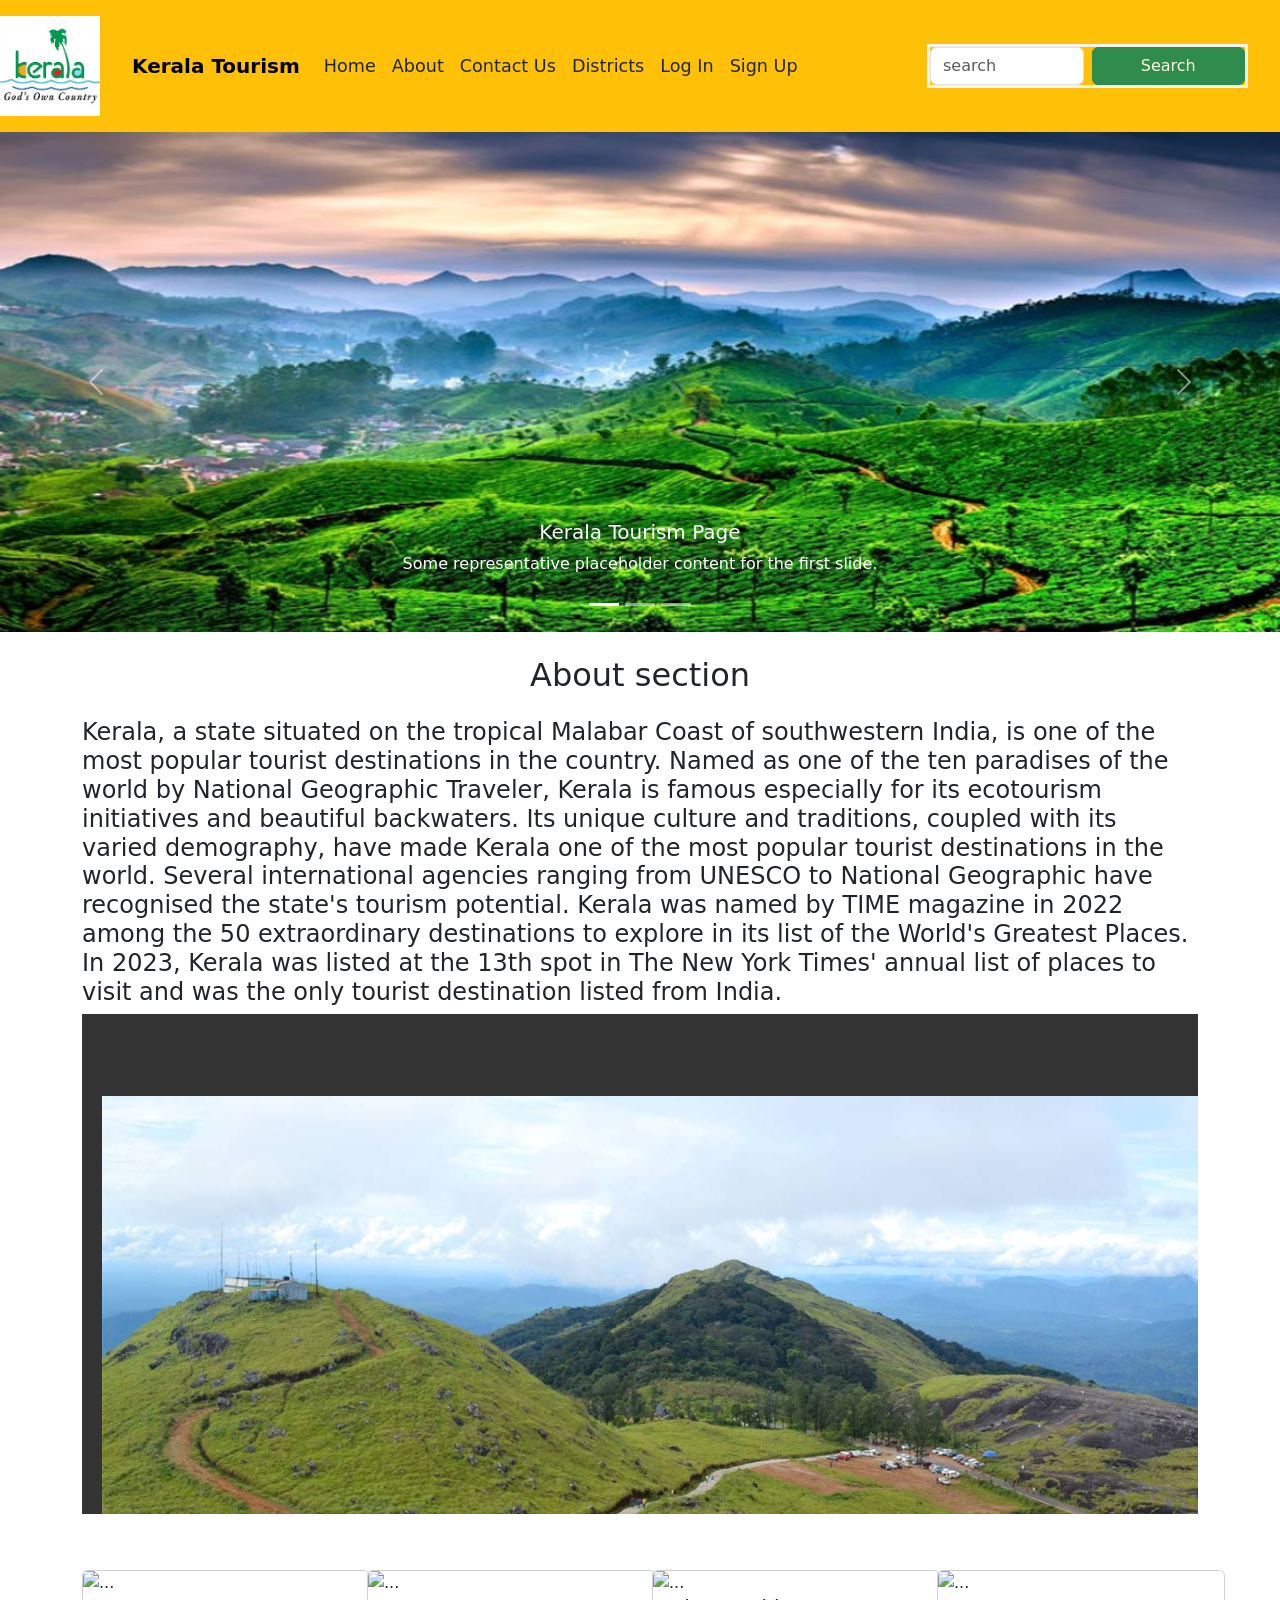
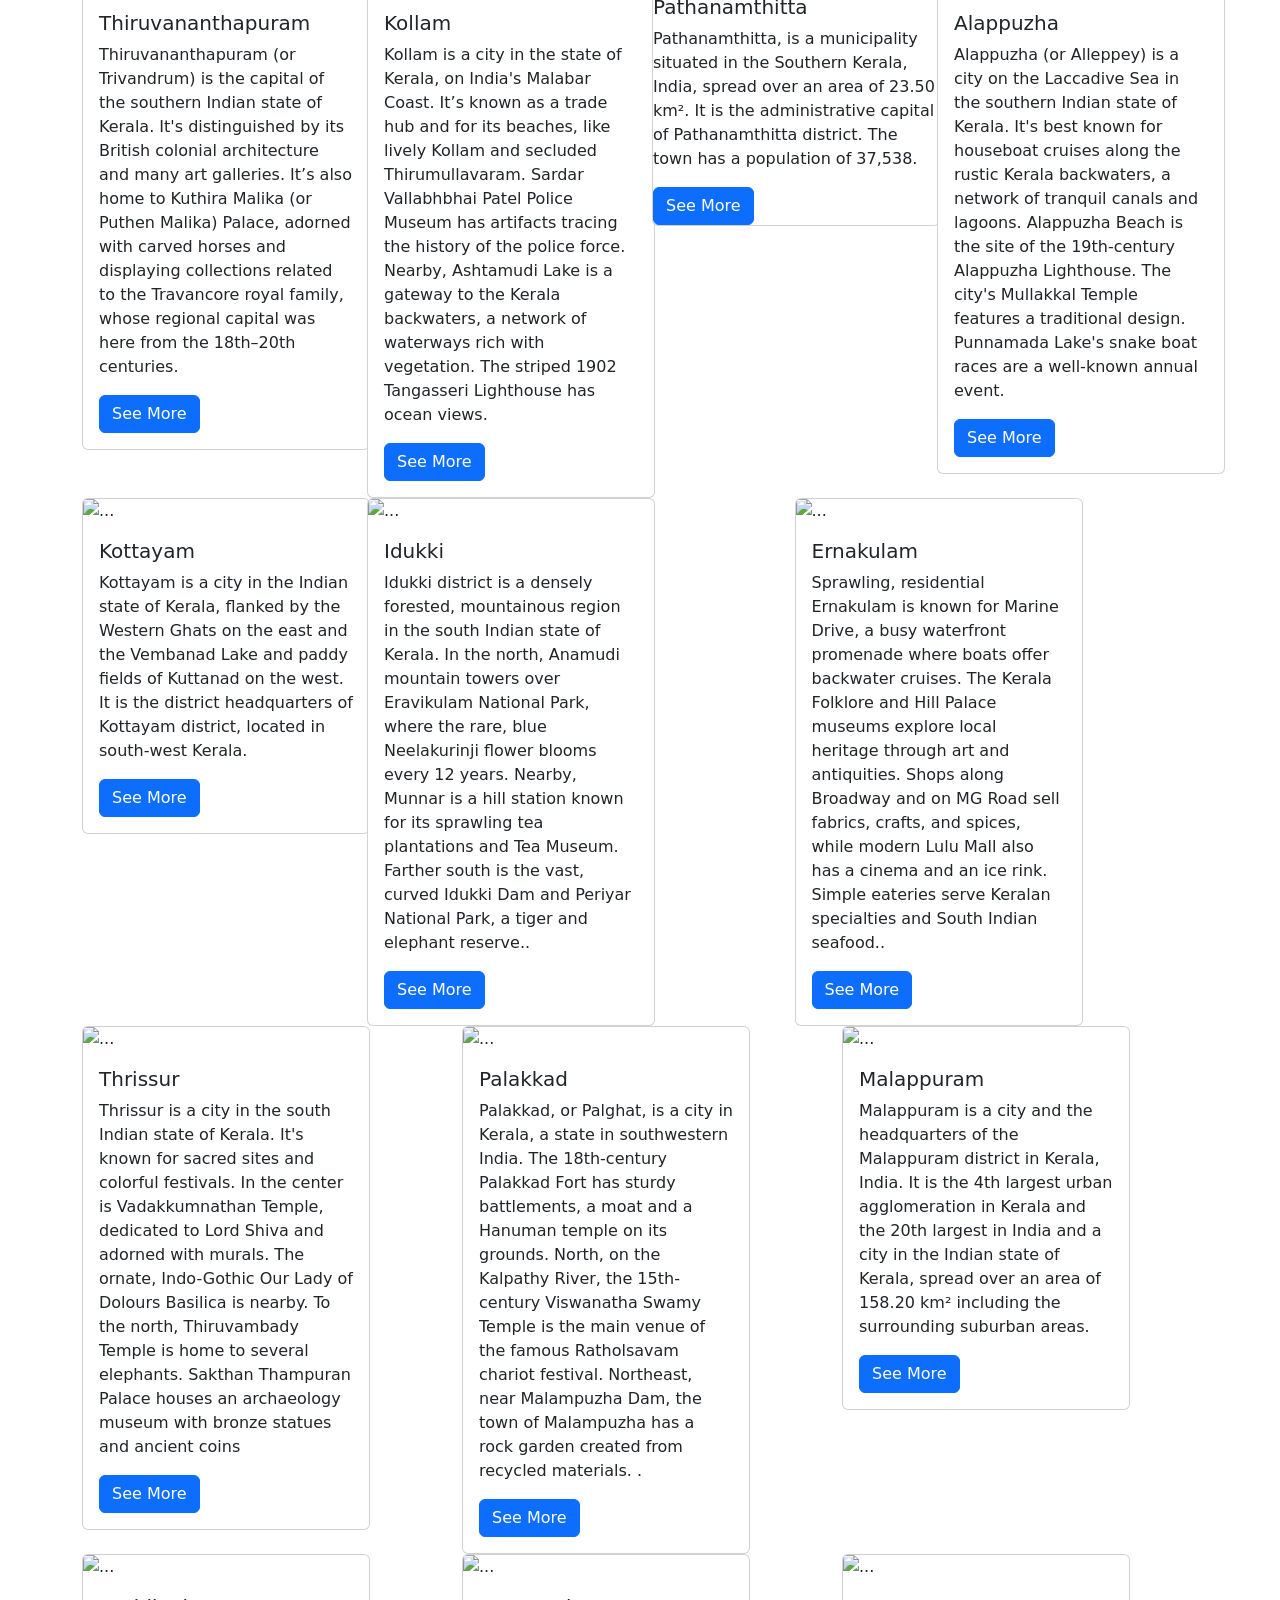
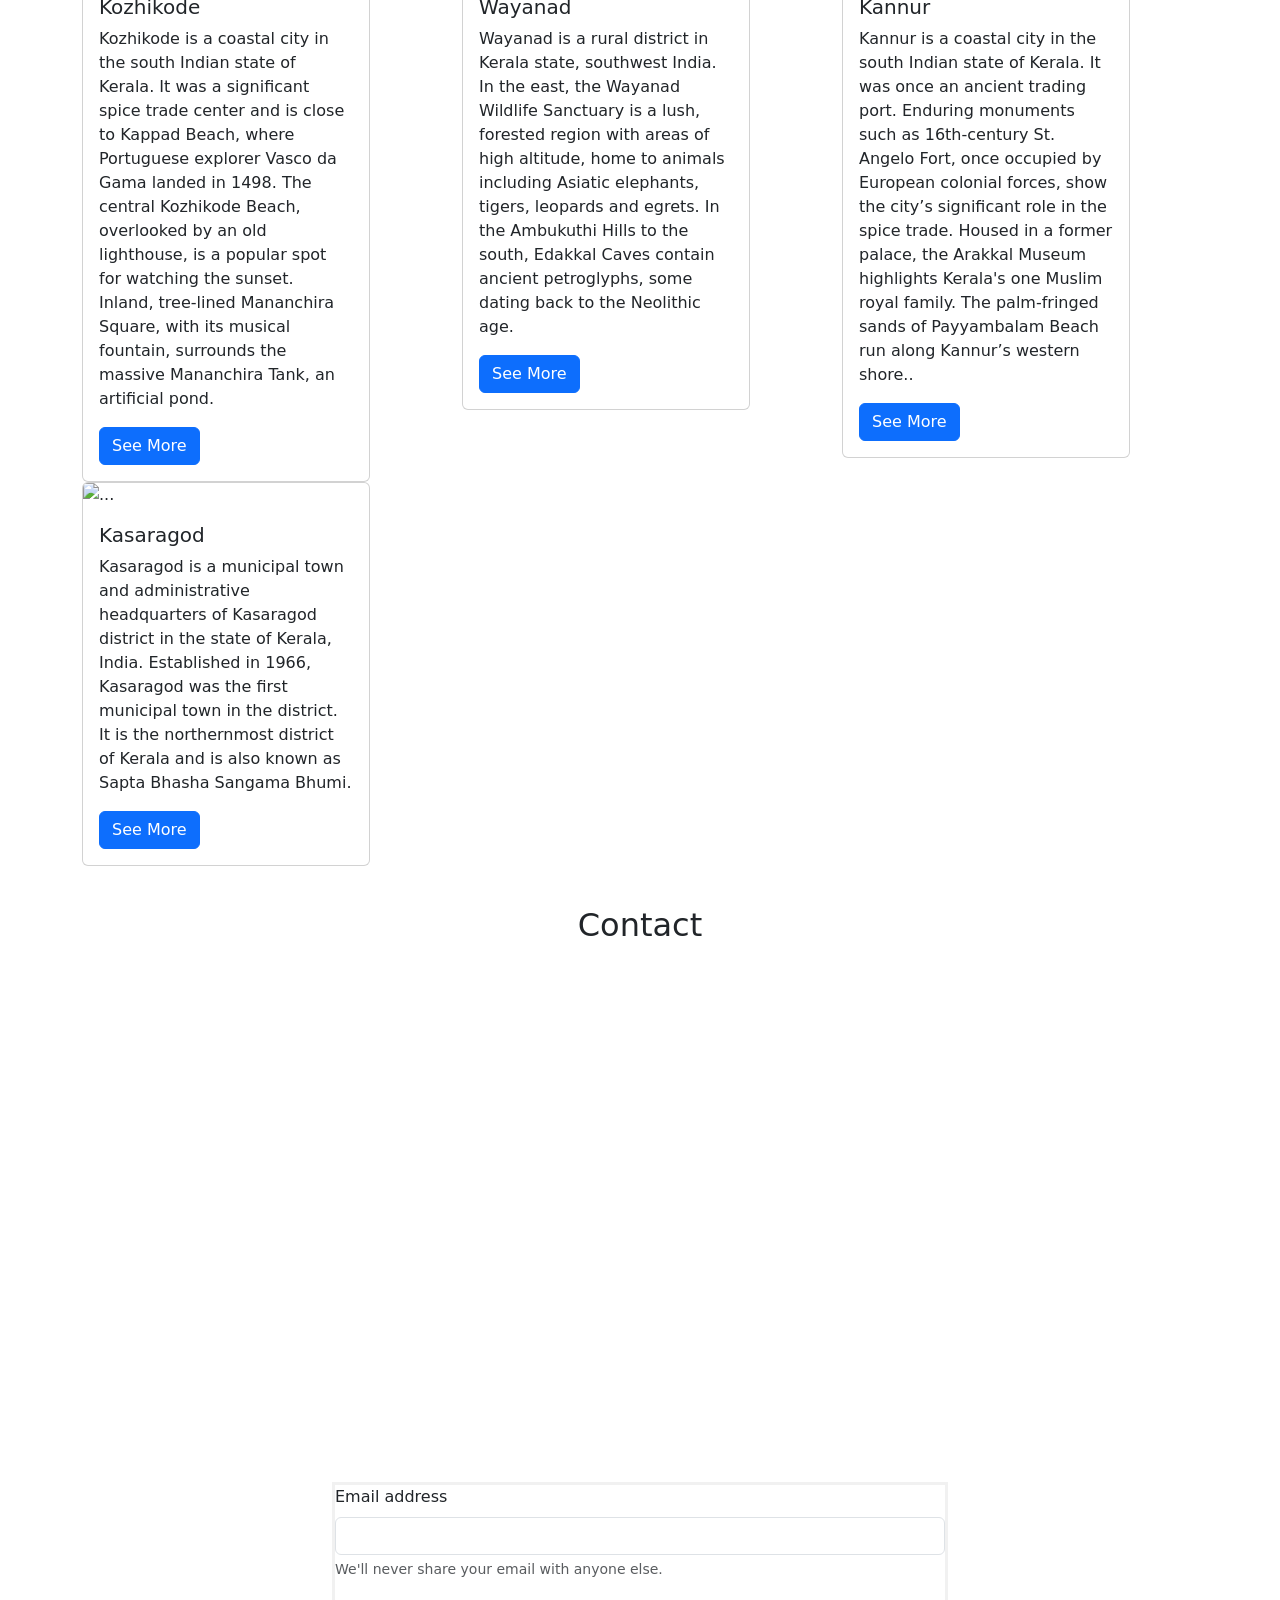
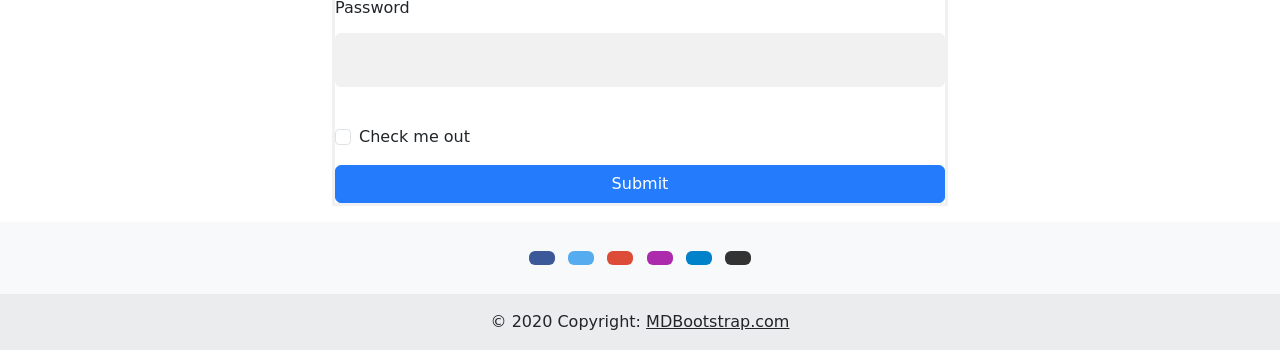
==== index.html @ c7d98034 "changed contact into contact us" ====
<!DOCTYPE html>
<html lang="en">
<head>
    <meta charset="UTF-8">
    <meta name="viewport" content="width=device-width, initial-scale=1.0">
    <title>kerala tourism</title>
    <link rel="stylesheet" href="./style.css">
    <link href="https://cdn.jsdelivr.net/npm/bootstrap@5.3.2/dist/css/bootstrap.min.css" rel="stylesheet" integrity="sha384-T3c6CoIi6uLrA9TneNEoa7RxnatzjcDSCmG1MXxSR1GAsXEV/Dwwykc2MPK8M2HN" crossorigin="anonymous">


</head>
<body>
    <nav>

       <nav class="navbar navbar-expand-lg navbar-dark bg-warning">
        <nav class="navbar">
          <a href="#" class="logo">
            <img src="images/logo.jpeg" alt="logo">
          </a>
    

        </nav>
            <div class="container">
              <a class="navbar-brand text-black fw-bold" href="#">Kerala Tourism</a>
              <button class="navbar-toggler" type="button" data-bs-toggle="collapse" data-bs-target="#navbarScroll" aria-controls="navbarScroll" aria-expanded="false" aria-label="Toggle navigation">
                <span class="navbar-toggler-icon"></span>
              </button>
              <div class="collapse navbar-collapse" id="navbarScroll">
                <ul class="navbar-nav me-auto my-2 my-lg-0 navbar-nav-scroll" style="--bs-scroll-height: 100px;">
                  <li class="nav-item">
                    <a class="nav-link active text-dark" aria-current="page" href="#home">Home</a>
                  </li>
                  <li class="nav-item">
                    <a class="nav-link text-dark" href="#about">About</a>
                  </li>
                  <li class="nav-item">
                    <a class="nav-link text-dark" href="#contact us">Contact Us</a>
                  </li>
                  <li class="nav-item">
                    <a class="nav-link text-dark" href="#districts" role="button" aria-expanded="false">Districts</a>
                    
                  <li class="nav-item">
                    <a class="nav-link text-dark" href="login.html">Log In</a>
                  
                  </li>
                  <li class="nav-item">
                    <a class="nav-link text-dark" href="signup.html">Sign Up</a>
                  </li>
                  </ul>
                <form class="d-flex" role="search">
                  <input class="form-control me-2" type="search" placeholder="search" aria-label="search">
                  <button class="btn btn-success" type="search">Search</button>
                </form>
                </div>
              </div>
            
             
          </nav>
    </nav>
    
    <div id="carouselExampleCaptions" class="carousel slide">
  
        <div class="carousel-indicators">
          
          <button type="button" data-bs-target="#carouselExampleCaptions" data-bs-slide-to="0" class="active" aria-current="true" aria-label="Slide 1"></button>
          <button type="button" data-bs-target="#carouselExampleCaptions" data-bs-slide-to="1" aria-label="Slide 2"></button>
          <button type="button" data-bs-target="#carouselExampleCaptions" data-bs-slide-to="2" aria-label="Slide 3"></button>
        </div>
      
      
        
        <div class="carousel-inner">
          <div class="carousel-item active">
            <img src="./images/carousal.jpg" class="slide d-block w-100" alt="...">
            <div class="carousel-caption d-none d-md-block">
              <h5>Kerala Tourism Page</h5>
              <p>Some representative placeholder content for the first slide.</p>
            </div>
          </div>
          <div class="carousel-item">
            <img src="./images/carousal2.jpeg" class="slide d-block w-100" alt="...">
            <div class="carousel-caption d-none d-md-block">
              <h5>Kerala Tourism Page</h5>
              <p>Some representative placeholder content for the second slide.</p>
            </div>
          </div>
          <div class="carousel-item">
            <img src="./images/carousal3.webp" class="slide d-block w-100" alt="...">
            <div class="carousel-caption d-none d-md-block">
              <h5>Kerala Tourism Page</h5>
              <p>Some representative placeholder content for the third slide.</p>
            </div>
          </div>
        </div>
        <button class="carousel-control-prev" type="button" data-bs-target="#carouselExampleCaptions" data-bs-slide="prev">
          <span class="carousel-control-prev-icon" aria-hidden="true"></span>
          <span class="visually-hidden">Previous</span>
        </button>
        <button class="carousel-control-next" type="button" data-bs-target="#carouselExampleCaptions" data-bs-slide="next">
          <span class="carousel-control-next-icon" aria-hidden="true"></span>
          <span class="visually-hidden">Next</span>
        </button>
        </div>
      </div>
      
      </div>

      <div id="about">
        <br>
        <h2 class="text-center">About section</h2>
        <div class="container">
            <div class="row">
                <div class="col-md-12">
                    <h4>Kerala, a state situated on the tropical Malabar Coast of southwestern India, is one of the most popular tourist destinations in the country. Named as one of the ten paradises of the world by National Geographic Traveler, Kerala is famous especially for its ecotourism initiatives and beautiful backwaters. Its unique culture and traditions, coupled with its varied demography, have made Kerala one of the most popular tourist destinations in the world. Several international agencies ranging from UNESCO to National Geographic have recognised the state's tourism potential. Kerala was named by TIME magazine in 2022 among the 50 extraordinary destinations to explore in its list of the World's Greatest Places. In 2023, Kerala was listed at the 13th spot in The New York Times' annual list of places to visit and was the only tourist destination listed from India.</h4>
                </div>
                
            </div>
          
            

            <div class="scroll-container">
              <br>
              <br>
              
              <img src="images/ponmudi.jpg" alt="ponmudi">
              <img src="images/kathakalii.jpg" alt="kathakalii">
              <img src="images/thrissurpooram.jpg" alt="thrissurpooram">
              <img src="images/houseboat.jpg" alt="houseboat">
            </div>
            
            
             </div>
        </div>
        <br>

        <div id="districts">
          
          <div class="container">
       
        <div class="row">
          <div class="col-3"><div class="card" style="width: 18rem;">
            <img src="https://a.travel-assets.com/findyours-php/viewfinder/images/res70/101000/101644-Thiruvananthapuram-District.jpg" class="card-img-top" alt="...">
            <div class="card-body">
              <h5 class="thiruvananthapuram">Thiruvananthapuram</h5>
              <p class="card-text">Thiruvananthapuram (or Trivandrum) is the capital of the southern Indian state of Kerala. It's distinguished by its British colonial architecture and many art galleries. It’s also home to Kuthira Malika (or Puthen Malika) Palace, adorned with carved horses and displaying collections related to the Travancore royal family, whose regional capital was here from the 18th–20th centuries.</p>
              <a href="tvm.html" class="btn btn-primary">See More</a>
              
            </div>
            </div></div>
          
          <div class="col-3"><div class="card" style="width: 18rem;">
            <img src="https://www.holidify.com/images/cmsuploads/compressed/583_20190430144107.jpg" class="card-img-top" alt="...">
            <div class="card-body">
              <h5 class="kollam">Kollam</h5>
              <p class="card-text">Kollam is a city in the state of Kerala, on India's Malabar Coast. It’s known as a trade hub and for its beaches, like lively Kollam and secluded Thirumullavaram. Sardar Vallabhbhai Patel Police Museum has artifacts tracing the history of the police force. Nearby, Ashtamudi Lake is a gateway to the Kerala backwaters, a network of waterways rich with vegetation. The striped 1902 Tangasseri Lighthouse has ocean views.</p>
              <a href="kollam.html" class="btn btn-primary">See More</a>
            </div>
          </div></div>

          <div class="col-3"><div class="card" style="width: 18rem;">
            <img src="https://dynamic-media-cdn.tripadvisor.com/media/photo-o/11/17/fb/80/perunthenaruvi-waterfall.jpg?w=700&h=-1&s=1" class="card-img-top" alt="...">
            <div class="card-body3">
              <h5 class="pathanamthitta">Pathanamthitta</h5>
              <p class="card-text">Pathanamthitta, is a municipality situated in the Southern Kerala, India, spread over an area of 23.50 km². It is the administrative capital of Pathanamthitta district. The town has a population of 37,538.</p>
              <a href="pta.html" class="btn btn-primary">See More</a>
            </div>
          </div></div>

          <div class="col-3"><div class="card" style="width: 18rem;">
            <img src="https://www.keralatourism.org/images/destination/mobile/alappuzha20160801052013_60_1.jpg" class="card-img-top" alt="...">
            <div class="card-body">
              <h5 class="alappuzha">Alappuzha</h5>
              <p class="card-text">Alappuzha (or Alleppey) is a city on the Laccadive Sea in the southern Indian state of Kerala. It's best known for houseboat cruises along the rustic Kerala backwaters, a network of tranquil canals and lagoons. Alappuzha Beach is the site of the 19th-century Alappuzha Lighthouse. The city's Mullakkal Temple features a traditional design. Punnamada Lake's snake boat races are a well-known annual event.</p>
              <a href="alpy.html" class="btn btn-primary">See More</a>
            </div>
          </div></div>

          <div class="col-3"><div class="card" style="width: 18rem;">
            <img src="https://tripvibe.online/wp-content/uploads/2021/06/Vagamon-1.jpg" class="card-img-top" alt="...">
             <div class="card-body">
              <h5 class="kottayam">Kottayam</h5>
              <p class="card-text">Kottayam is a city in the Indian state of Kerala, flanked by the Western Ghats on the east and the Vembanad Lake and paddy fields of Kuttanad on the west. It is the district headquarters of Kottayam district, located in south-west Kerala.</p>
              <a href="ktym.html" class="btn btn-primary">See More</a>
            </div>
          </div></div>

          <div class="col"><div class="card" style="width: 18rem;">
            <img src="https://static.theprint.in/wp-content/uploads/2018/08/2018_8img10_Aug_2018_PTI8_10_2018_000227B-e1534139417729.jpg" class="card-img-top" alt="...">
            <div class="card-body">
              <h5 class="idukki">Idukki</h5>
              <p class="card-text">Idukki district is a densely forested, mountainous region in the south Indian state of Kerala. In the north, Anamudi mountain towers over Eravikulam National Park, where the rare, blue Neelakurinji flower blooms every 12 years. Nearby, Munnar is a hill station known for its sprawling tea plantations and Tea Museum. Farther south is the vast, curved Idukki Dam and Periyar National Park, a tiger and elephant reserve..</p>
              <a href="idukki.html" class="btn btn-primary">See More</a>
            </div>
          </div></div>
          <div class="col"><div class="card" style="width: 18rem;">
            <img src="https://spb.kerala.gov.in/sites/default/files/styles/inner_banner_image_850x460/public/2020-09/4_1.jpg?itok=QdkvH5Ma" class="card-img-top" alt="...">
            <div class="card-body">
              <h5 class="ernakulam">Ernakulam</h5>
              <p class="card-text">Sprawling, residential Ernakulam is known for Marine Drive, a busy waterfront promenade where boats offer backwater cruises. The Kerala Folklore and Hill Palace museums explore local heritage through art and antiquities. Shops along Broadway and on MG Road sell fabrics, crafts, and spices, while modern Lulu Mall also has a cinema and an ice rink. Simple eateries serve Keralan specialties and South Indian seafood..</p>
              <a href="eklm.html" class="btn btn-primary">See More</a>
            </div>
          </div></div>
          <div class="col"><div class="card" style="width: 18rem;">
            <img src="https://upload.wikimedia.org/wikipedia/commons/thumb/9/9b/Kudamatom_at_thrissur_pooram_2013_7618.JPG/800px-Kudamatom_at_thrissur_pooram_2013_7618.JPG" class="card-img-top" alt="...">
            <div class="card-body">
              <h5 class="thrissur">Thrissur</h5>
              <p class="card-text">Thrissur is a city in the south Indian state of Kerala. It's known for sacred sites and colorful festivals. In the center is Vadakkumnathan Temple, dedicated to Lord Shiva and adorned with murals. The ornate, Indo-Gothic Our Lady of Dolours Basilica is nearby. To the north, Thiruvambady Temple is home to several elephants. Sakthan Thampuran Palace houses an archaeology museum with bronze statues and ancient coins</p>
              <a href="tsr.html" class="btn btn-primary">See More</a>
            </div>
          </div></div>
          <div class="col"><div class="card" style="width: 18rem;">
            <img src="https://peopleplaces.in/wp-content/uploads/2023/01/Places-to-visit-in-palakkad.jpg" class="card-img-top" alt="...">
            <div class="card-body">
              <h5 class="palakkad">Palakkad</h5>
              <p class="card-text">Palakkad, or Palghat, is a city in Kerala, a state in southwestern India. The 18th-century Palakkad Fort has sturdy battlements, a moat and a Hanuman temple on its grounds. North, on the Kalpathy River, the 15th-century Viswanatha Swamy Temple is the main venue of the famous Ratholsavam chariot festival. Northeast, near Malampuzha Dam, the town of Malampuzha has a rock garden created from recycled materials. .</p>
              <a href="plkd.html" class="btn btn-primary">See More</a>
            </div>
          </div></div>
          <div class="col"><div class="card" style="width: 18rem;">
            <img src="https://www.shrineyatra.com/wp-content/uploads/2023/07/Places-to-Visit-in-Malappuram.jpg" class="card-img-top" alt="...">
            <div class="card-body">
              <h5 class="malappuram">Malappuram</h5>
              <p class="card-text">Malappuram is a city and the headquarters of the Malappuram district in Kerala, India. It is the 4th largest urban agglomeration in Kerala and the 20th largest in India and a city in the Indian state of Kerala, spread over an area of 158.20 km² including the surrounding suburban areas.</p>
              <a href="mlprm.html" class="btn btn-primary">See More</a>
            </div>
          </div></div>
          <div class="col"><div class="card" style="width: 18rem;">
            <img src="https://www.dtpckozhikode.com/uploads/picture_gallery/gallery_images/kozhikode-beach-2-20230509170339267388.webp" class="card-img-top" alt="...">
            <div class="card-body">
              <h5 class="kozhikode">Kozhikode</h5>
              <p class="card-text">Kozhikode is a coastal city in the south Indian state of Kerala. It was a significant spice trade center and is close to Kappad Beach, where Portuguese explorer Vasco da Gama landed in 1498. The central Kozhikode Beach, overlooked by an old lighthouse, is a popular spot for watching the sunset. Inland, tree-lined Mananchira Square, with its musical fountain, surrounds the massive Mananchira Tank, an artificial pond. </p>
              <a href="kozhikkod.html" class="btn btn-primary">See More</a>
            </div>
          </div></div>
          <div class="col"><div class="card" style="width: 18rem;">
            <img src="https://www.keralatourism.org/images/microsites/wayanad/waynadu-1024x768.jpg" class="card-img-top" alt="...">
            <div class="card-body">
              <h5 class="wayanad">Wayanad</h5>
              <p class="card-text">Wayanad is a rural district in Kerala state, southwest India. In the east, the Wayanad Wildlife Sanctuary is a lush, forested region with areas of high altitude, home to animals including Asiatic elephants, tigers, leopards and egrets. In the Ambukuthi Hills to the south, Edakkal Caves contain ancient petroglyphs, some dating back to the Neolithic age.</p>
              <a href="wayanad.html" class="btn btn-primary">See More</a>
            </div>
          </div></div>
          <div class="col"><div class="card" style="width: 18rem;">
            <img src="https://static.toiimg.com/photo/50945306.cms" class="card-img-top" alt="...">
            <div class="card-body">
              <h5 class="kannur">Kannur</h5>
              <p class="card-text">Kannur is a coastal city in the south Indian state of Kerala. It was once an ancient trading port. Enduring monuments such as 16th-century St. Angelo Fort, once occupied by European colonial forces, show the city’s significant role in the spice trade. Housed in a former palace, the Arakkal Museum highlights Kerala's one Muslim royal family. The palm-fringed sands of Payyambalam Beach run along Kannur’s western shore..</p>
              <a href="kannur.html" class="btn btn-primary">See More</a>
            </div>
          </div></div>
          <div class="col"><div class="card" style="width: 18rem;">
            <img src="https://static2.tripoto.com/media/filter/tst/img/OgData/1507807944_bekal_fort_kasaragod_kerala_01.jpg" class="card-img-top" alt="...">
            <div class="card-body">
              <h5 class="kasaragod">Kasaragod</h5>
              <p class="card-text">Kasaragod is a municipal town and administrative headquarters of Kasaragod district in the state of Kerala, India. Established in 1966, Kasaragod was the first municipal town in the district. It is the northernmost district of Kerala and is also known as Sapta Bhasha Sangama Bhumi.</p>
              <a href="kasaragod.html" class="btn btn-primary">See More</a>
            </div>
          </div></div>

        </div>
      </div>
    </div>

       </div>
       <br>

     <div id="contact us">
      <h2 class="text-center">Contact</h2>
      <br>
        <div class="row">
          <div class="container col-md-6">
            <iframe src="https://www.google.com/maps/embed?pb=!1m18!1m12!1m3!1d125922.77155755163!2d76.2597037642761!3d9.501196369337336!2m3!1f0!2f0!3f0!3m2!1i1024!2i768!4f13.1!3m3!1m2!1s0x3b0884f1aa296b61%3A0xb84764552c41f85a!2sAlappuzha%2C%20Kerala!5e0!3m2!1sen!2sin!4v1701685766400!5m2!1sen!2sin" width="600" height="450" style="border:0;" allowfullscreen="" loading="lazy" referrerpolicy="no-referrer-when-downgrade"></iframe>
          </div>

        </div>
        <div class="container col-md-6">
        <form>
          <div class="mb-3">
            <label for="exampleInputEmail1" class="form-label">Email address</label>
            <input type="email" class="form-control" id="exampleInputEmail1" aria-describedby="emailHelp">
            <div id="emailHelp" class="form-text">We'll never share your email with anyone else.</div>
          </div>
          <div class="mb-3">
            <label for="exampleInputPassword1" class="form-label">Password</label>
            <input type="password" class="form-control" id="exampleInputPassword1">
          </div>
          <div class="mb-3 form-check">
            <input type="checkbox" class="form-check-input" id="exampleCheck1">
            <label class="form-check-label" for="exampleCheck1">Check me out</label>
          </div>
          <button type="submit" class="btn btn-primary">Submit</button>
        </form>
      </div>
    </div>
    <footer class="bg-body-tertiary text-center">
      <!-- Grid container -->
      <div class="container p-4 pb-0">
        <!-- Section: Social media -->
        <section class="mb-4">
          <!-- Facebook -->
          <a
          data-mdb-ripple-init
            class="btn text-white btn-floating m-1"
            style="background-color: #3b5998;"
            href="#!"
            role="button"
            ><i class="fab fa-facebook-f"></i
          ></a>
    
          <!-- Twitter -->
          <a
            data-mdb-ripple-init
            class="btn text-white btn-floating m-1"
            style="background-color: #55acee;"
            href="#!"
            role="button"
            ><i class="fab fa-twitter"></i
          ></a>
    
          <!-- Google -->
          <a
            data-mdb-ripple-init
            class="btn text-white btn-floating m-1"
            style="background-color: #dd4b39;"
            href="#!"
            role="button"
            ><i class="fab fa-google"></i
          ></a>
    
          <!-- Instagram -->
          <a
            data-mdb-ripple-init
            class="btn text-white btn-floating m-1"
            style="background-color: #ac2bac;"
            href="#!"
            role="button"
            ><i class="fab fa-instagram"></i
          ></a>
    
          <!-- Linkedin -->
          <a
            data-mdb-ripple-init
            class="btn text-white btn-floating m-1"
            style="background-color: #0082ca;"
            href="#!"
            role="button"
            ><i class="fab fa-linkedin-in"></i
          ></a>
          <!-- Github -->
          <a
            data-mdb-ripple-init
            class="btn text-white btn-floating m-1"
            style="background-color: #333333;"
            href="#!"
            role="button"
            ><i class="fab fa-github"></i
          ></a>
        </section>
        <!-- Section: Social media -->
      </div>
      <!-- Grid container -->
    
      <!-- Copyright -->
      <div class="text-center p-3" style="background-color: rgba(0, 0, 0, 0.05);">
        © 2020 Copyright:
        <a class="text-body" href="https://mdbootstrap.com/">MDBootstrap.com</a>
      </div>
      <!-- Copyright -->
    </footer>
       
        
       


     <script src="https://cdn.jsdelivr.net/npm/bootstrap@5.3.2/dist/js/bootstrap.bundle.min.js" integrity="sha384-C6RzsynM9kWDrMNeT87bh95OGNyZPhcTNXj1NW7RuBCsyN/o0jlpcV8Qyq46cDfL" crossorigin="anonymous"></script>

</body>
</html>
---- style.css ----
img.slide{
    height:500px;

}
div.scroll-container {
  background-color: #333;
  overflow: auto;
  white-space: nowrap;
  padding: 10px;
  height:500px;
  /*width: 900px;*/
}

div.scroll-container img {
  padding: 10px;
}
.navbar{
  color: #ffff;
  text-decoration: none;
  font-size: 1.1rem;
  font-weight: 500;
  
  
}

.navbar .logo img{
  width: 100px;
}


/* Bordered form */
form {
  border: 3px solid #f1f1f1;
}

/* Full-width inputs */
input[type=text], input[type=password] {
  width: 100%;
  padding: 12px 20px;
  margin: 8px 0;
  display: inline-block;
  border: 1px solid #ccc;
  box-sizing: border-box;
}

/* Set a style for all buttons */
button {
  background-color: #04AA6D;
  color: white;
  padding: 14px 20px;
  margin: 8px 0;
  border: none;
  cursor: pointer;
  width: 100%;
}

/* Add a hover effect for buttons */
button:hover {
  opacity: 0.8;
}

/* Extra style for the cancel button (red) */
.cancelbtn {
  width: 2px;
  padding: 10px 18px;
  background-color: #f44336;
}

/* Center the avatar image inside this container */
.imgcontainer {
  text-align: center;
  margin: 24px 0 12px 0;
}

/* Avatar image */
img.avatar {
  width:10%;
  border-radius: 50%;
}

/* Add padding to containers */
.container {
  padding: 16px;
}

/* The "Forgot password" text */
span.psw {
  float: right;
  padding-top: 16px;
}

/* Change styles for span and cancel button on extra small screens */
@media screen and (max-width: 300px) {
  span.psw {
    display: block;
    float: none;
  }
  .cancelbtn {
    width:100%
  }
}

* {box-sizing: border-box}

/* Full-width input fields */
  input[type=text], input[type=password] {
  width: 100%;
  padding: 15px;
  margin: 5px 0 22px 0;
  display: inline-block;
  border: none;
  background: #f1f1f1;
}

input[type=text]:focus, input[type=password]:focus {
  background-color: #ddd;
  outline: none;
}

hr {
  border: 1px solid #f1f1f1;
  margin-bottom: 25px;
}

/* Set a style for all buttons */
button {
  background-color: #04AA6D;
  color: white;
  padding: 14px 20px;
  margin: 8px 0;
  border: none;
  cursor: pointer;
  width: 100%;
  opacity: 0.9;
}

button:hover {
  opacity:1;
}

/* Extra styles for the cancel button */
.cancelbtn {
  padding: 14px 20px;
  background-color: #f44336;
}

/* Float cancel and signup buttons and add an equal width */
.cancelbtn, .signupbtn {
  float: left;
  width: 50%;
}

/* Add padding to container elements */
.container {
  padding: 16px;
}

/* Clear floats */
.clearfix::after {
  content: "";
  clear: both;
  display: table;
}

/* Change styles for cancel button and signup button on extra small screens */
@media screen and (max-width: 300px) {
  .cancelbtn, .signupbtn {
    width: 100%;
  }
}

.sidebox{
  overflow: scroll;
}
.img{
  min-width: 200px;
}
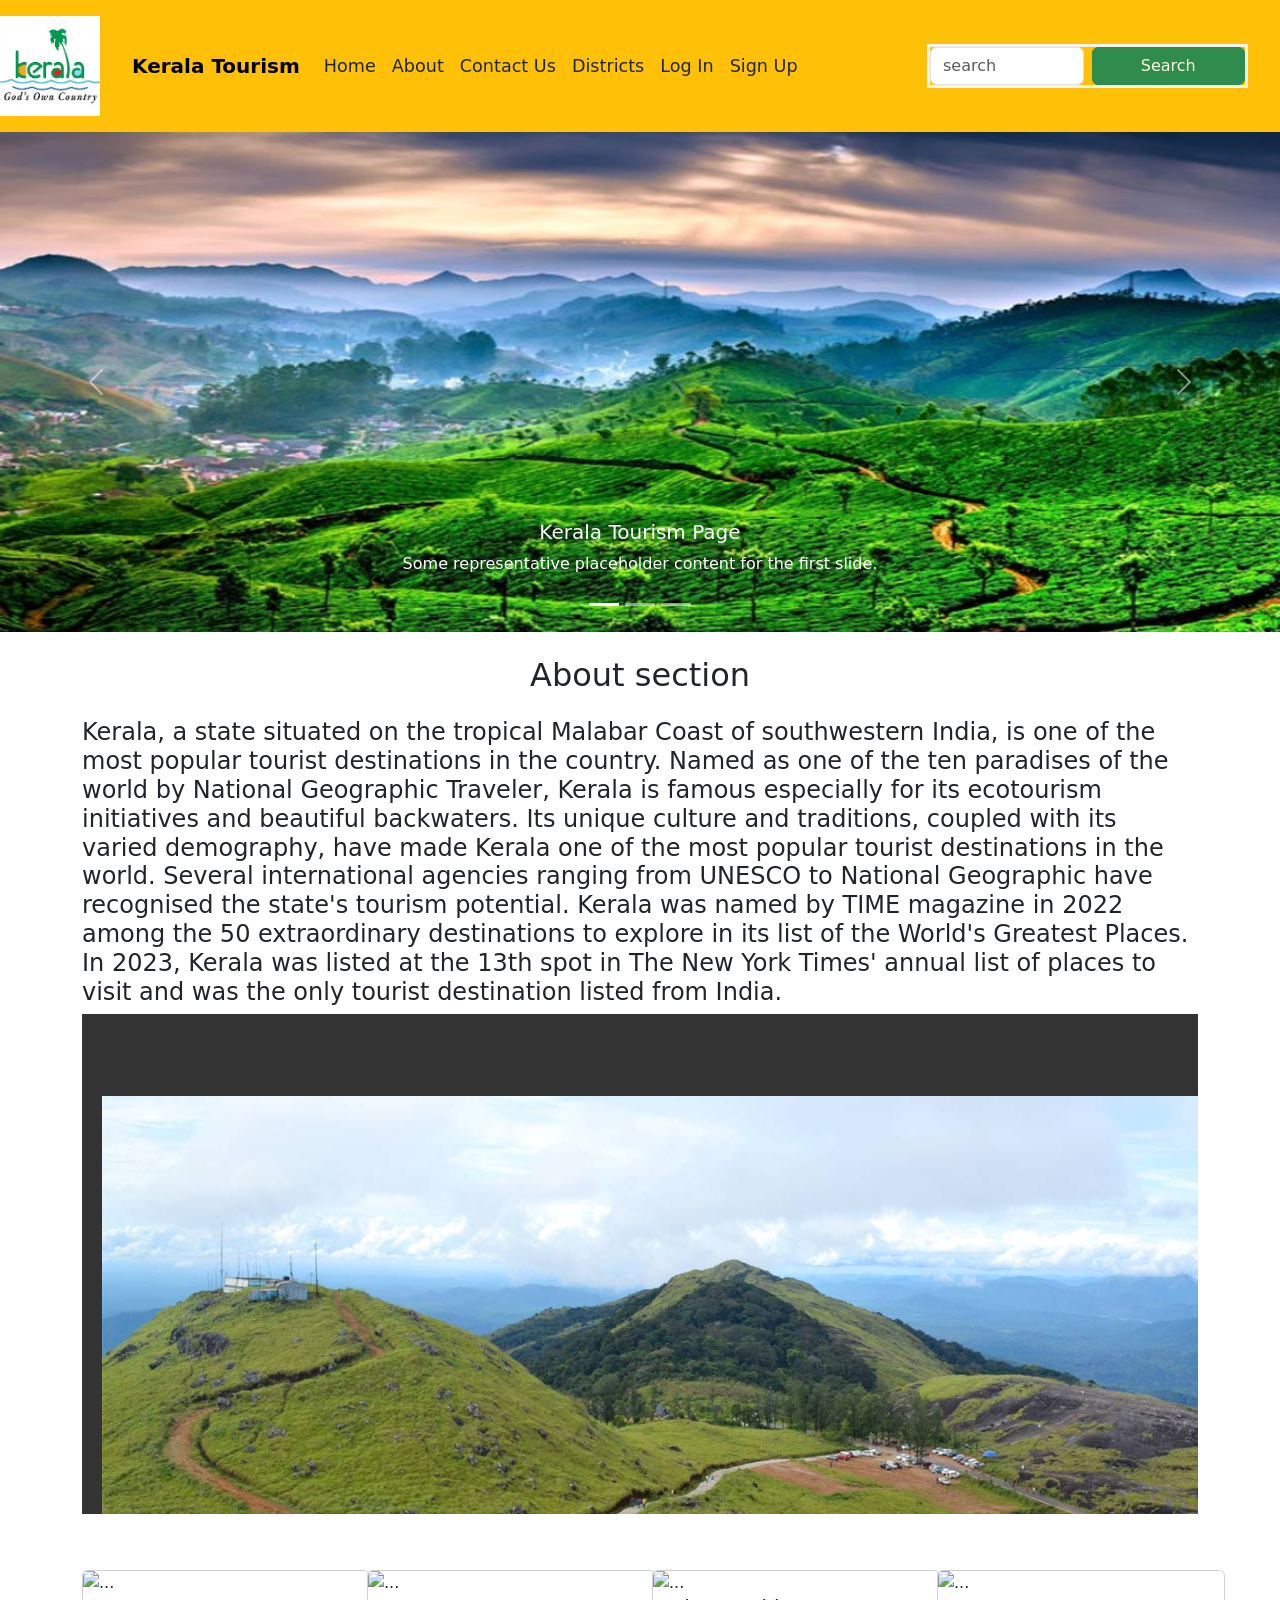
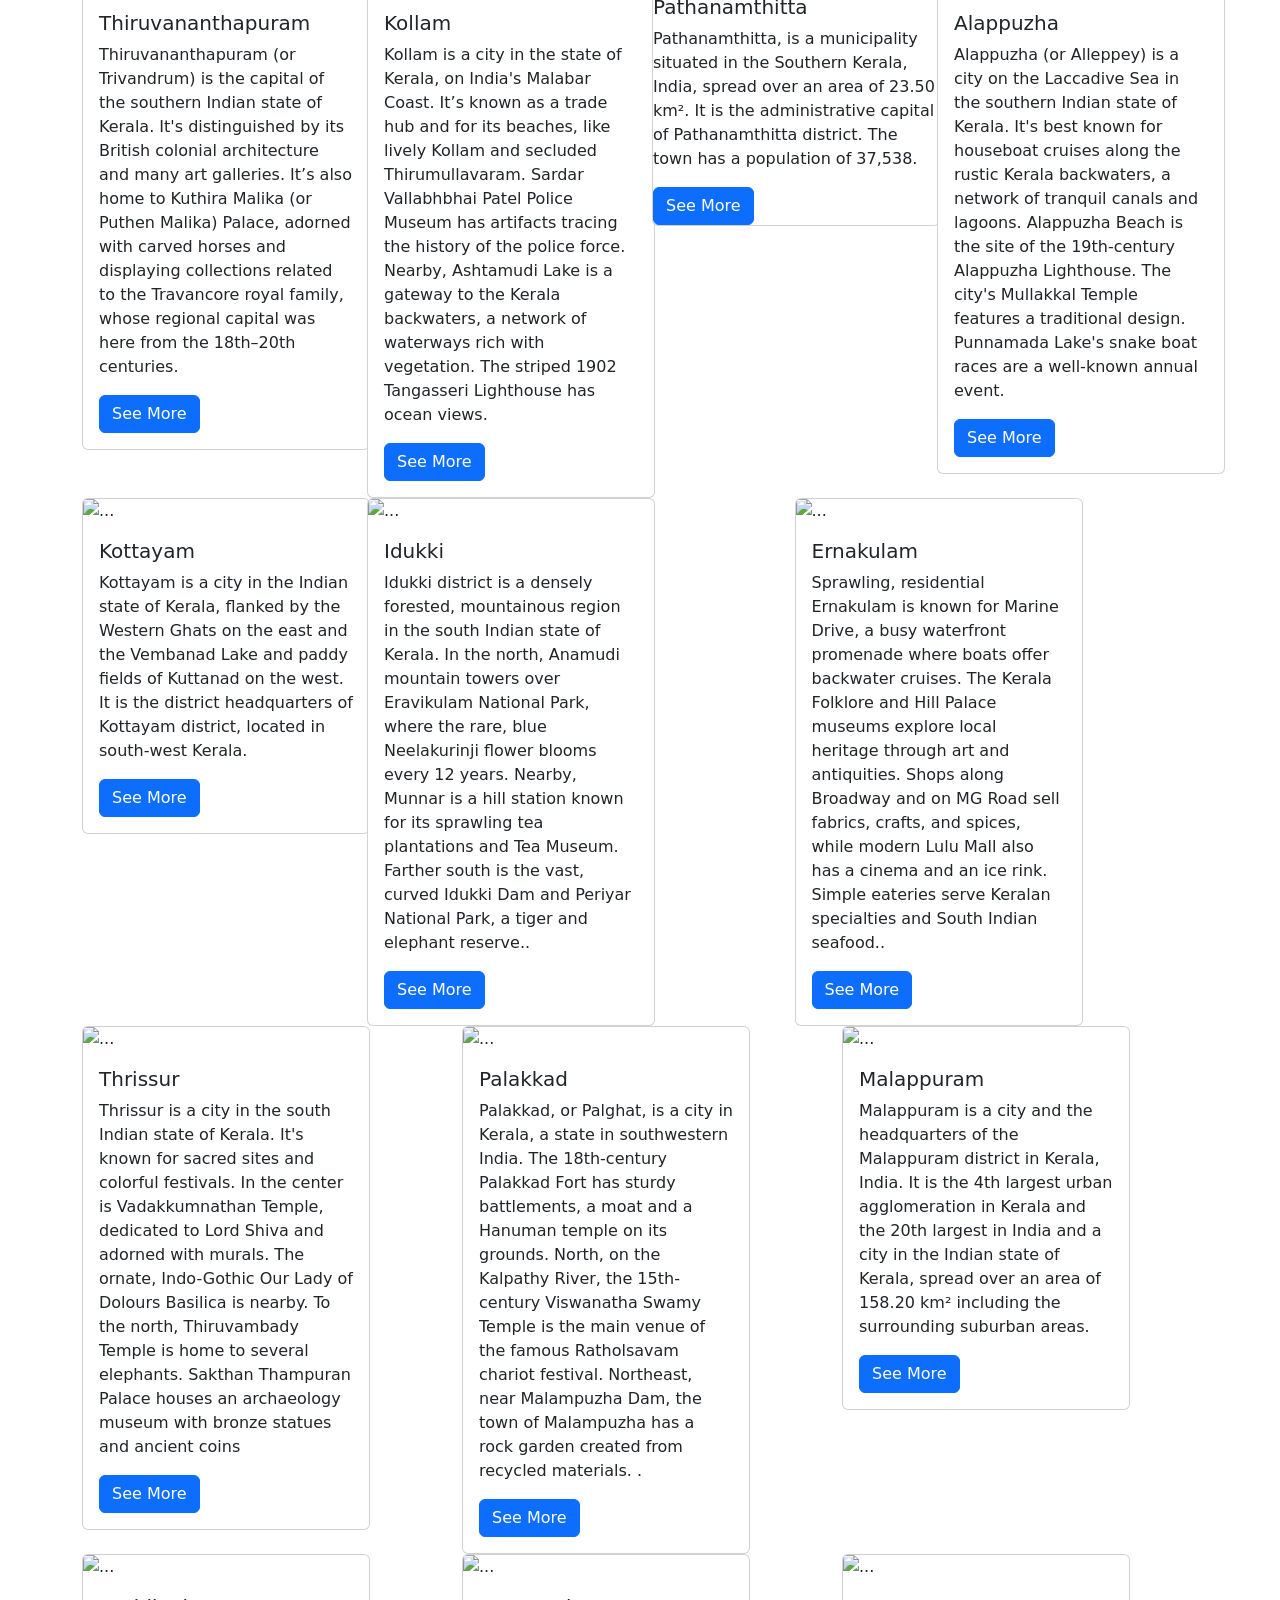
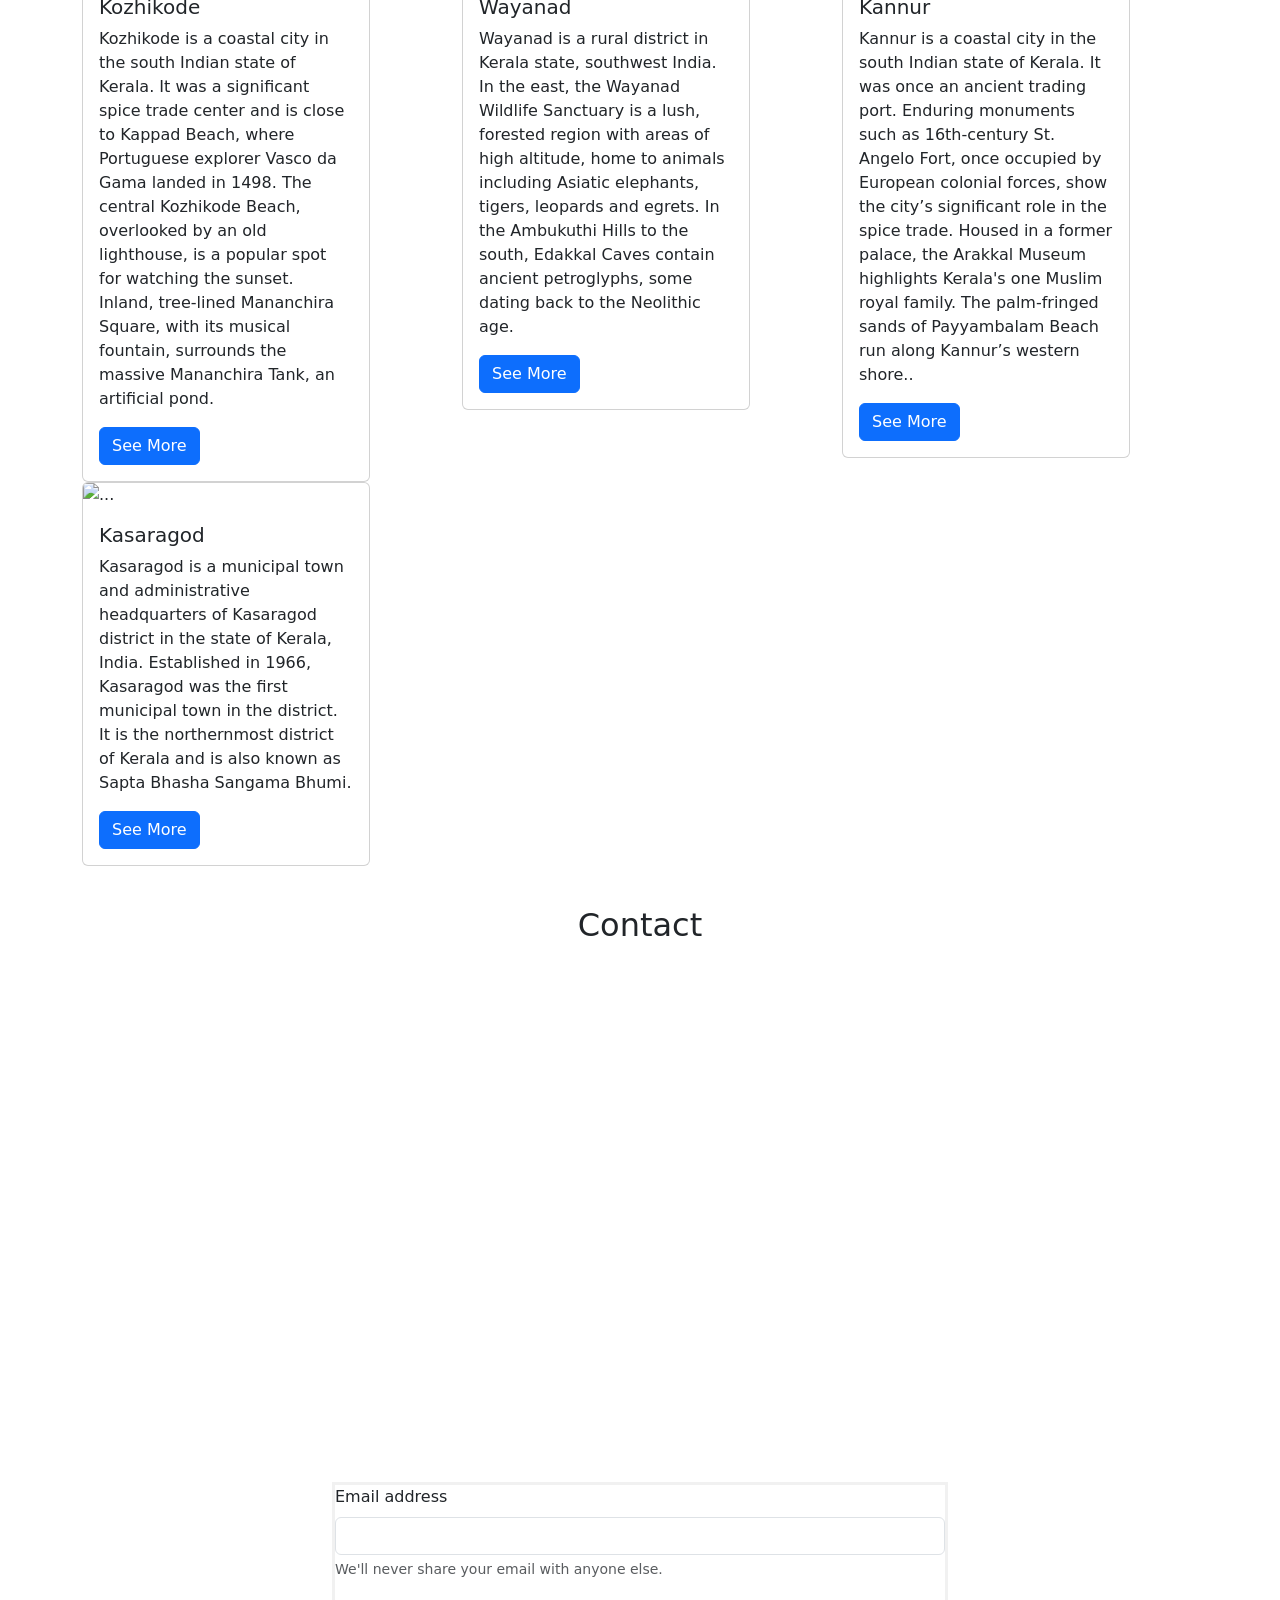
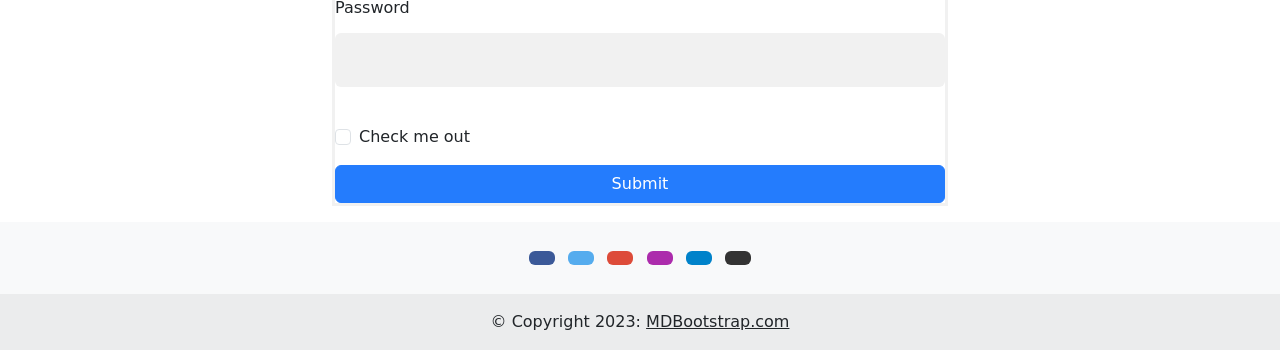
==== commit 049b47e5: "copyright 2023" ====
--- a/index.html
+++ b/index.html
@@ -362,7 +362,7 @@
     
       <!-- Copyright -->
       <div class="text-center p-3" style="background-color: rgba(0, 0, 0, 0.05);">
-        © 2020 Copyright:
+        © Copyright 2023:
         <a class="text-body" href="https://mdbootstrap.com/">MDBootstrap.com</a>
       </div>
       <!-- Copyright -->
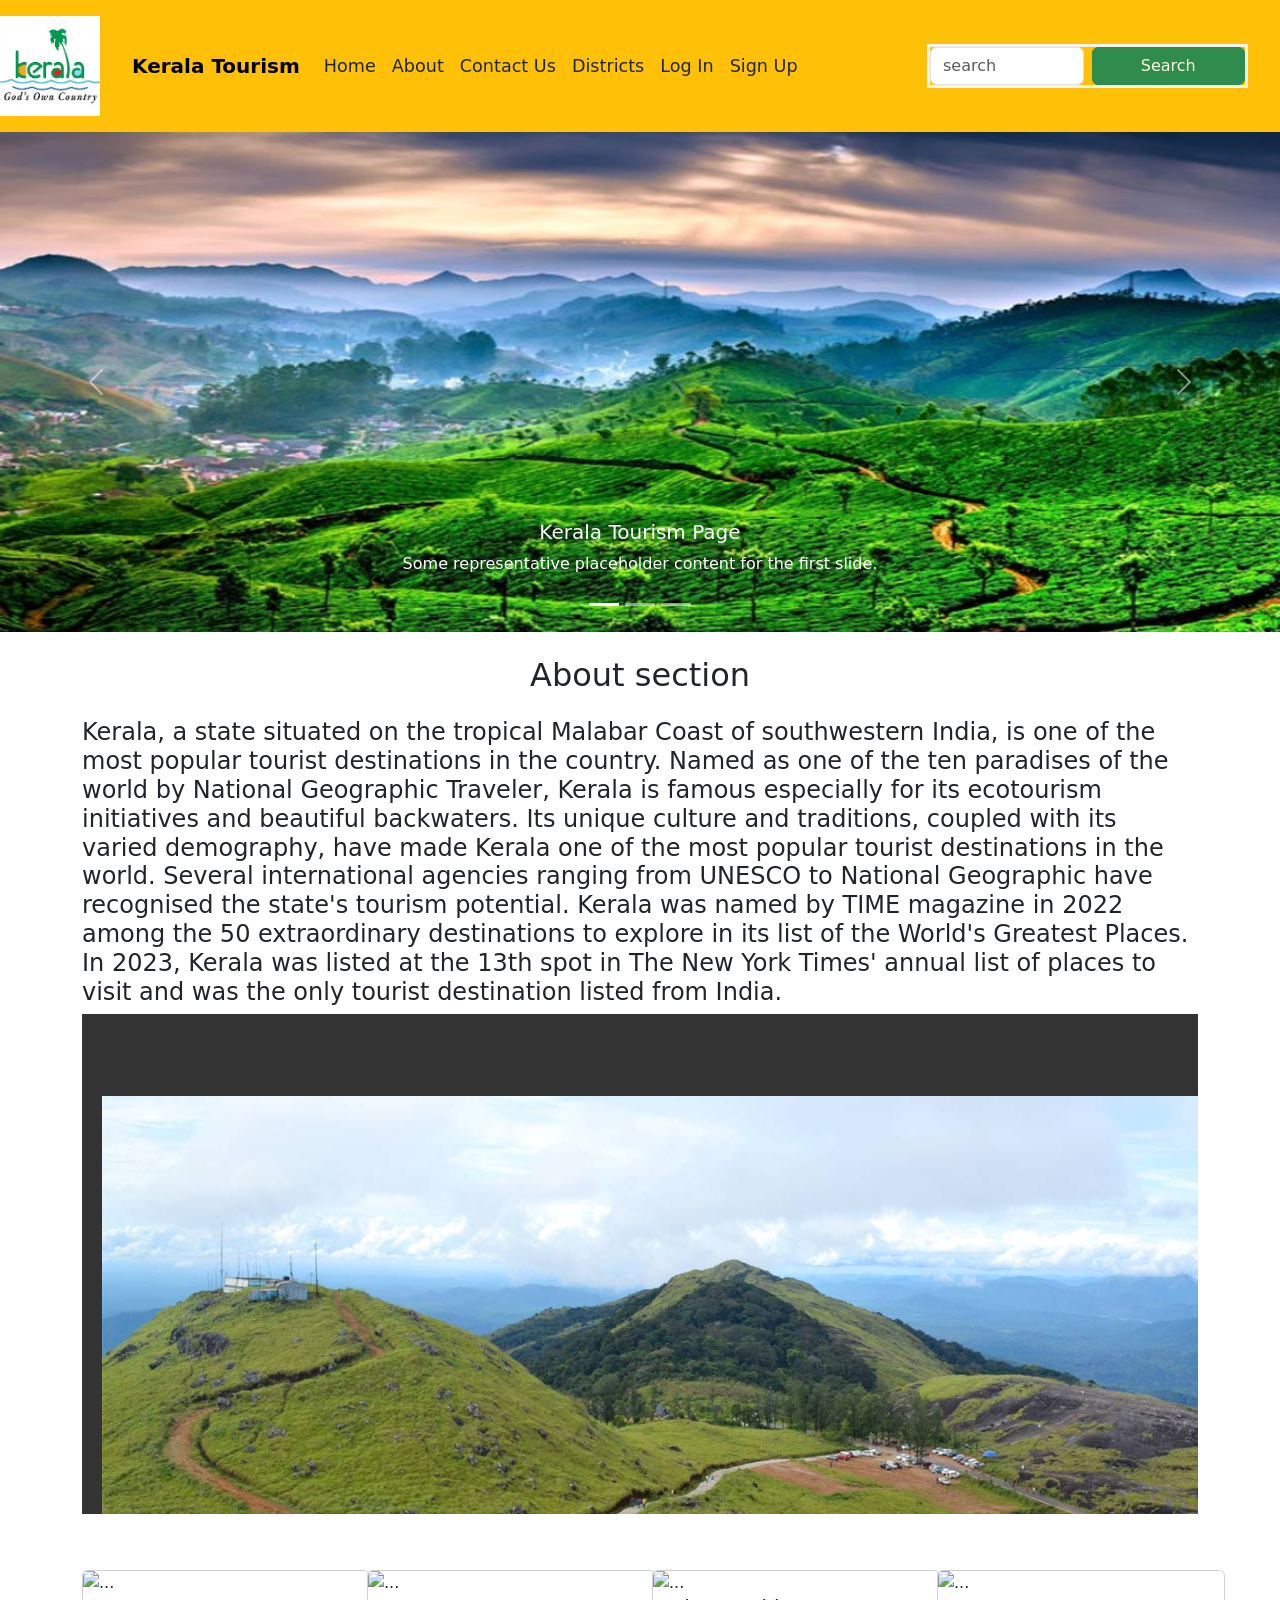
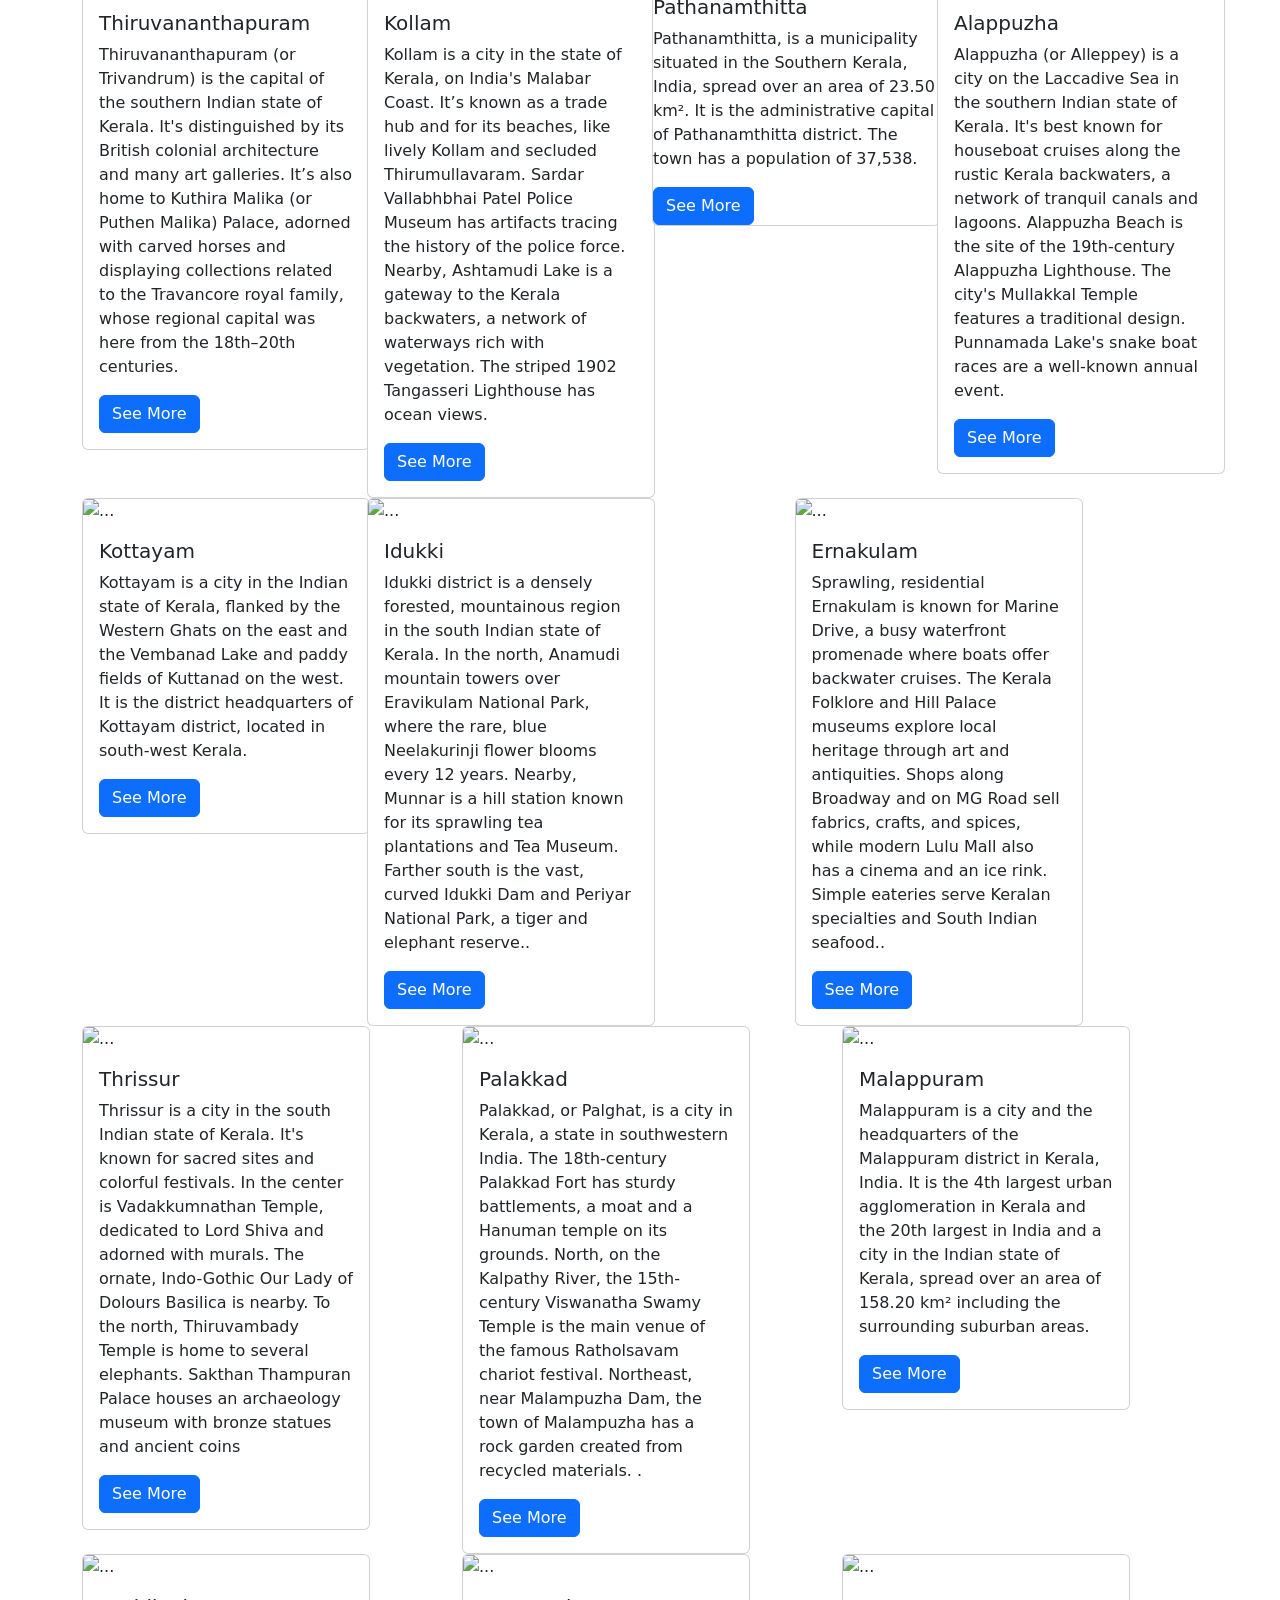
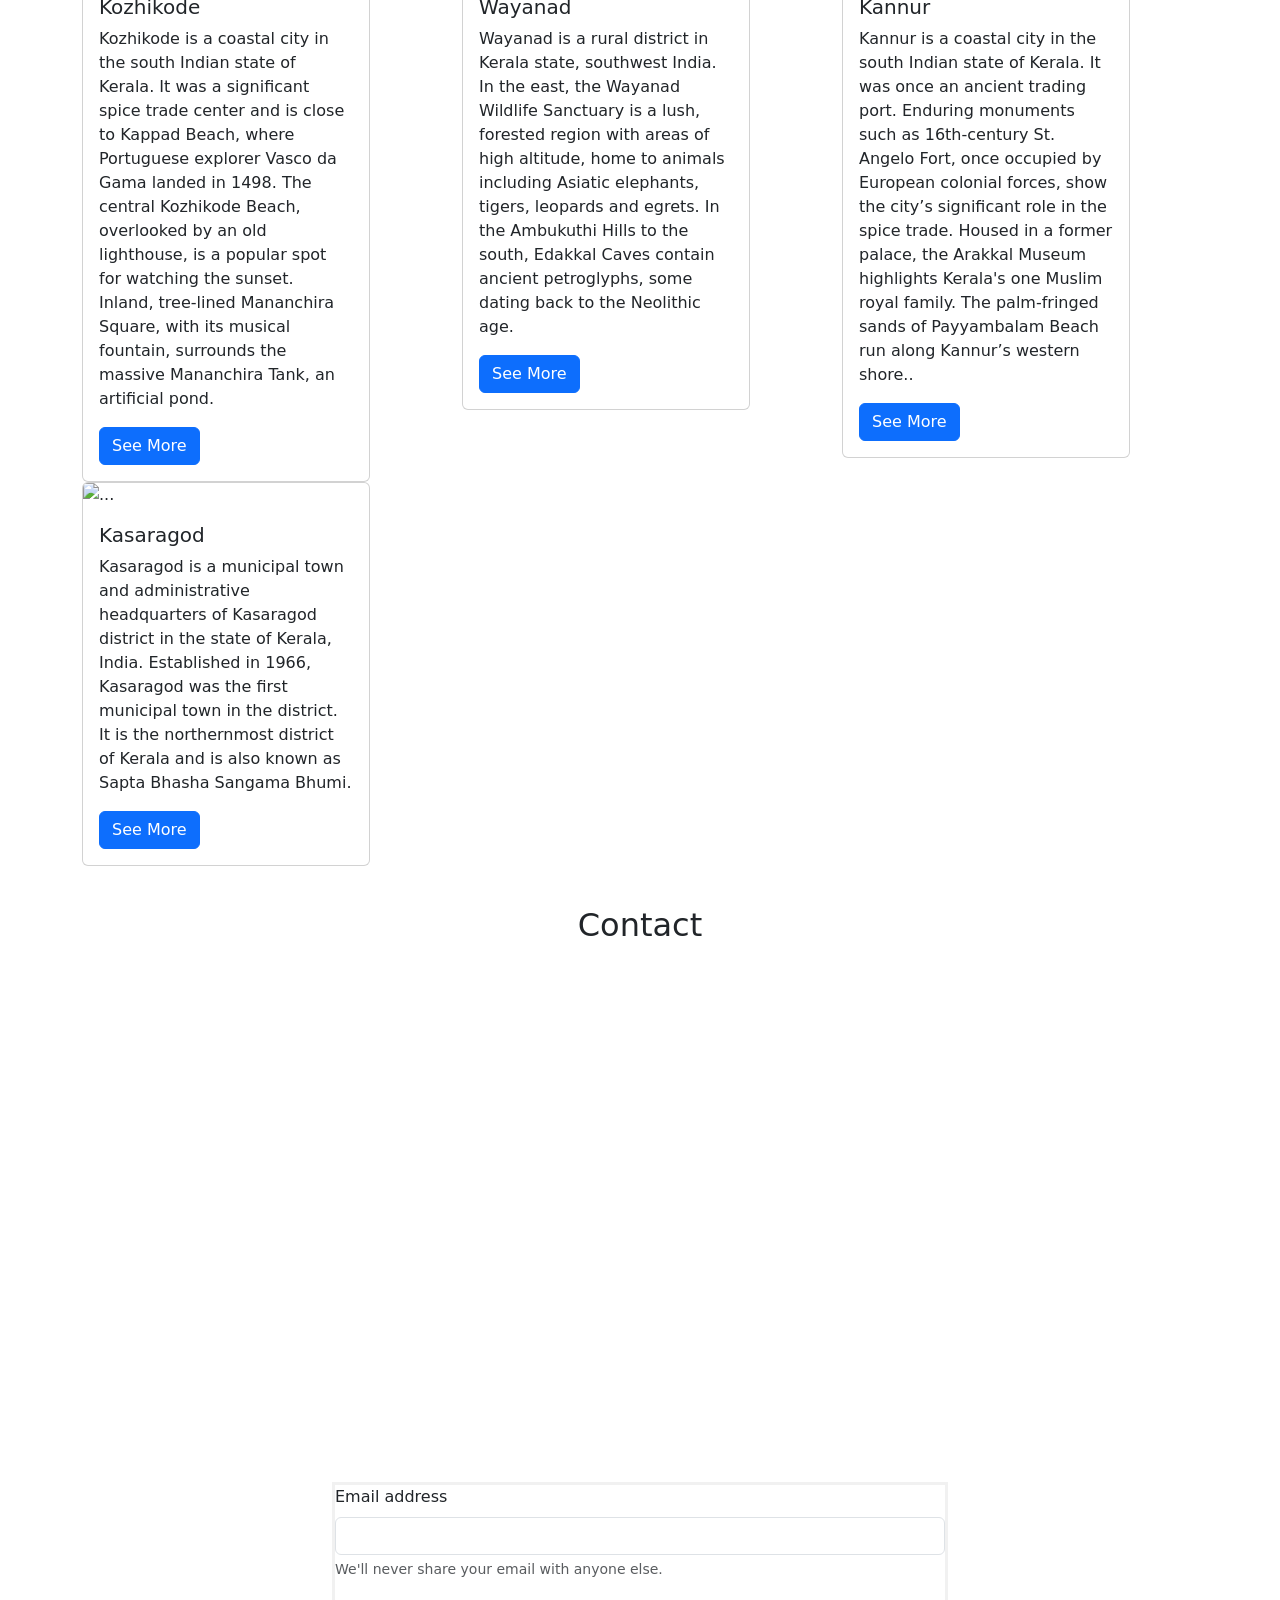
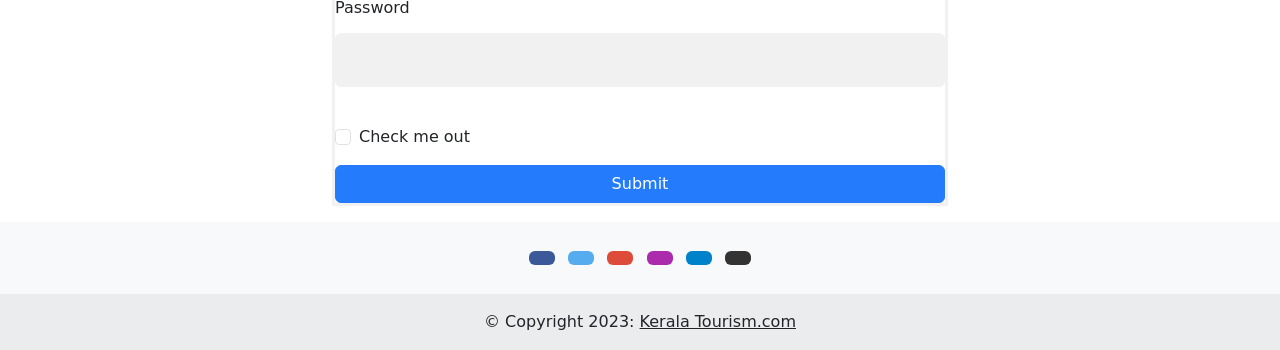
==== commit 2948a764: "kerala tourism" ====
--- a/index.html
+++ b/index.html
@@ -363,7 +363,7 @@
       <!-- Copyright -->
       <div class="text-center p-3" style="background-color: rgba(0, 0, 0, 0.05);">
         © Copyright 2023:
-        <a class="text-body" href="https://mdbootstrap.com/">MDBootstrap.com</a>
+        <a class="text-body" href="https://mdbootstrap.com/">Kerala Tourism.com</a>
       </div>
       <!-- Copyright -->
     </footer>
